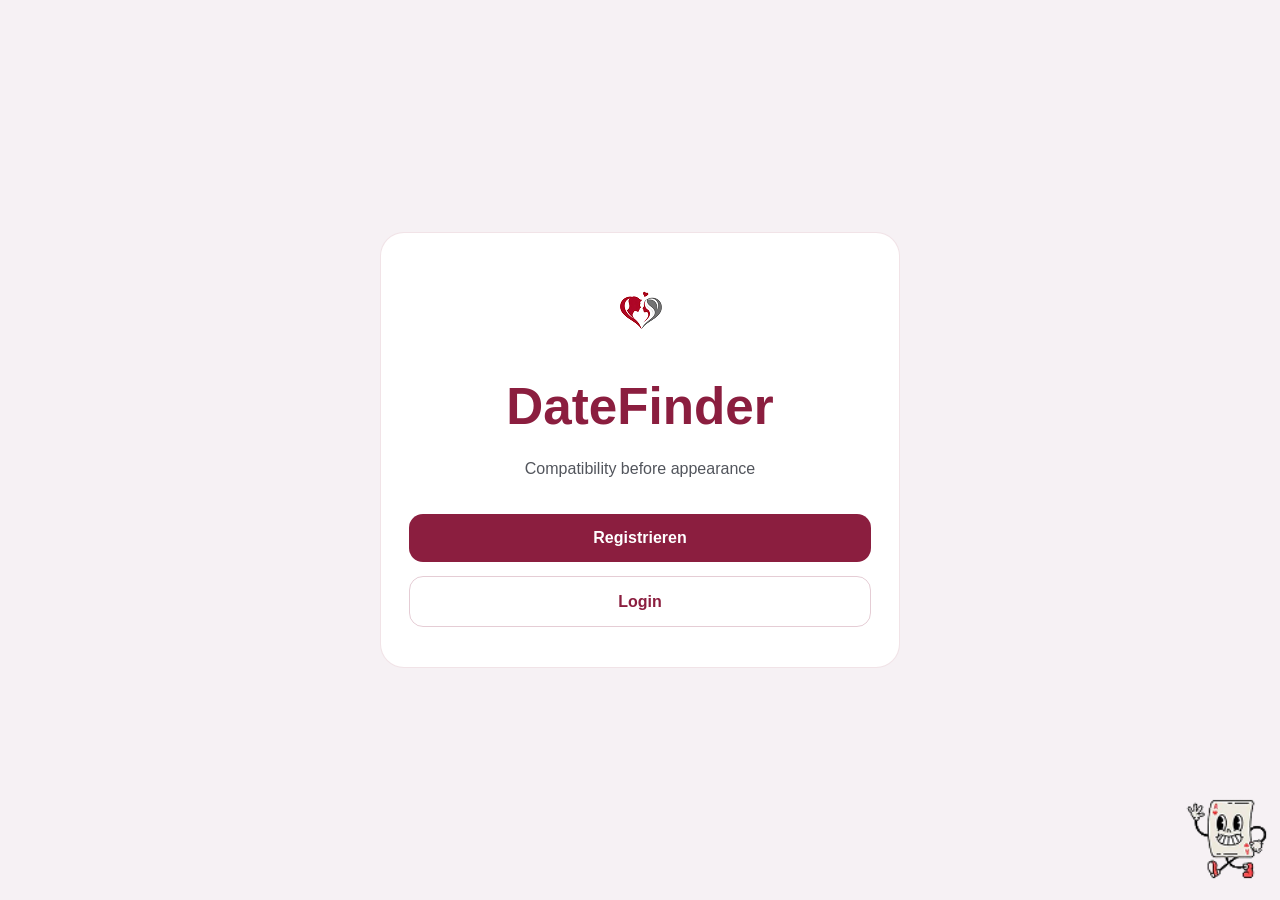
==== project/index.html @ fd30919f "First workload (building  startpage and started designing )" ====
<!DOCTYPE html>
<html lang="en">
<head>
    <meta charset="UTF-8">
    <meta name="viewport" content="width=device-width, initial-scale=1.0">
    <link rel="stylesheet" href="./style.css">
    <script src="./script.js" defer></script> 
    <title>Ace of Dates</title>
</head>
<body>
    <main class="page-shell">
        <section class="hero-card">
            <img id="logo" src="./img/blinder_logo.png" alt="DateFinder Logo">
            <h1>DateFinder</h1>
            <p class="tagline">Compatibility before appearance</p>
            <div class="actions">
                <button class="btn btn-primary">Registrieren</button>
                <button class="btn btn-secondary">Login</button>
            </div>
        </section>

        <img class="mascot" src="./img/maskotchen.png" alt="Maskottchen">
    </main>
</body>
</html>
---- project/style.css ----
:root {
    --primary-color: #8B1E3F;
    --secondary-color: #FCFCFC;
    --text-color: #52555c;
    --background: #f6f1f4;
    --font-family: 'Inter', 'Instrument Serif', 'Jeju Gothic', sans-serif;
}

* {
    box-sizing: border-box;
}

html, body {
    margin: 0;
    min-height: 100%;
}

body {
    font-family: var(--font-family);
    background: var(--background);
    color: var(--text-color);
}

.page-shell {
    min-height: 100vh;
    display: flex;
    align-items: center;
    justify-content: center;
    padding: 2rem;
}

.hero-card {
    width: min(100%, 520px);
    text-align: center;
    padding: 2.5rem 1.75rem;
    border-radius: 24px;
    background: white;
    border: 1px solid rgba(139, 30, 63, 0.12);
}

#logo {
    width: 80px;
    height: auto;
    margin-bottom: 1.25rem;
}

h1 {
    margin: 0;
    font-size: clamp(2.8rem, 4vw, 4rem);
    color: var(--primary-color);
}

.tagline {
    margin: 1.25rem auto 2rem;
    color: var(--text-color);
    font-size: 1rem;
    line-height: 1.6;
    max-width: 32rem;
}

.actions {
    display: grid;
    gap: 0.9rem;
}

.btn {
    width: 100%;
    border: none;
    border-radius: 14px;
    padding: 0.95rem 1.2rem;
    font-size: 1rem;
    font-weight: 700;
    cursor: pointer;
}

.btn-primary {
    background-color: var(--primary-color);
    color: white;
}

.btn-secondary {
    background: transparent;
    color: var(--primary-color);
    border: 1.5px solid rgba(139, 30, 63, 0.22);
}

.mascot {
    position: absolute;
   right: 0.1%;
    bottom: 1%;
    width: 6.5rem;
    max-width: 210px;
    pointer-events: none;
}

@media (max-width: 520px) {
    .hero-card {
        padding: 1.75rem 1.25rem;
    }

    .mascot {
        right: 1rem;
        bottom: 1rem;
        width: 140px;
    }
}
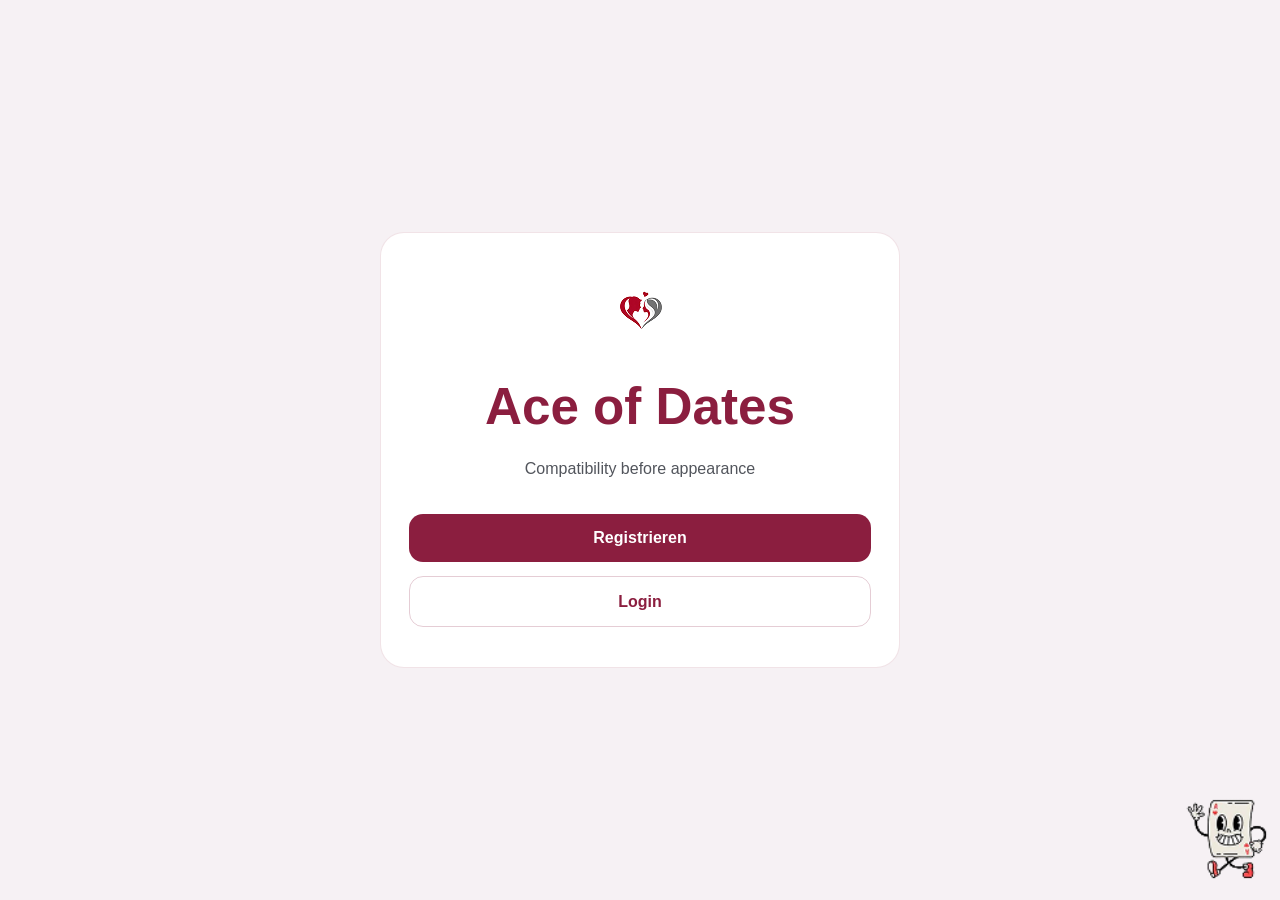
==== commit df208c9b: "info page initialisierung. First design and new styling" ====
--- a/project/index.html
+++ b/project/index.html
@@ -11,11 +11,12 @@
     <main class="page-shell">
         <section class="hero-card">
             <img id="logo" src="./img/blinder_logo.png" alt="DateFinder Logo">
-            <h1>DateFinder</h1>
+            <h1>Ace of Dates</h1>
             <p class="tagline">Compatibility before appearance</p>
             <div class="actions">
-                <button class="btn btn-primary">Registrieren</button>
-                <button class="btn btn-secondary">Login</button>
+                <div class="btn btn-primary">Registrieren</div>
+                <div class="btn btn-secondary">Login</div>
+
             </div>
         </section>
 
--- a/project/style.css
+++ b/project/style.css
@@ -36,6 +36,20 @@
     border-radius: 24px;
     background: white;
     border: 1px solid rgba(139, 30, 63, 0.12);
+    position: relative;
+}
+
+.card-symbols {
+    display: flex;
+    justify-content: center;
+    gap: 1rem;
+    margin-bottom: 1rem;
+}
+
+.card-symbol {
+    font-size: 2rem;
+    color: var(--primary-color);
+    opacity: 0.7;
 }
 
 #logo {
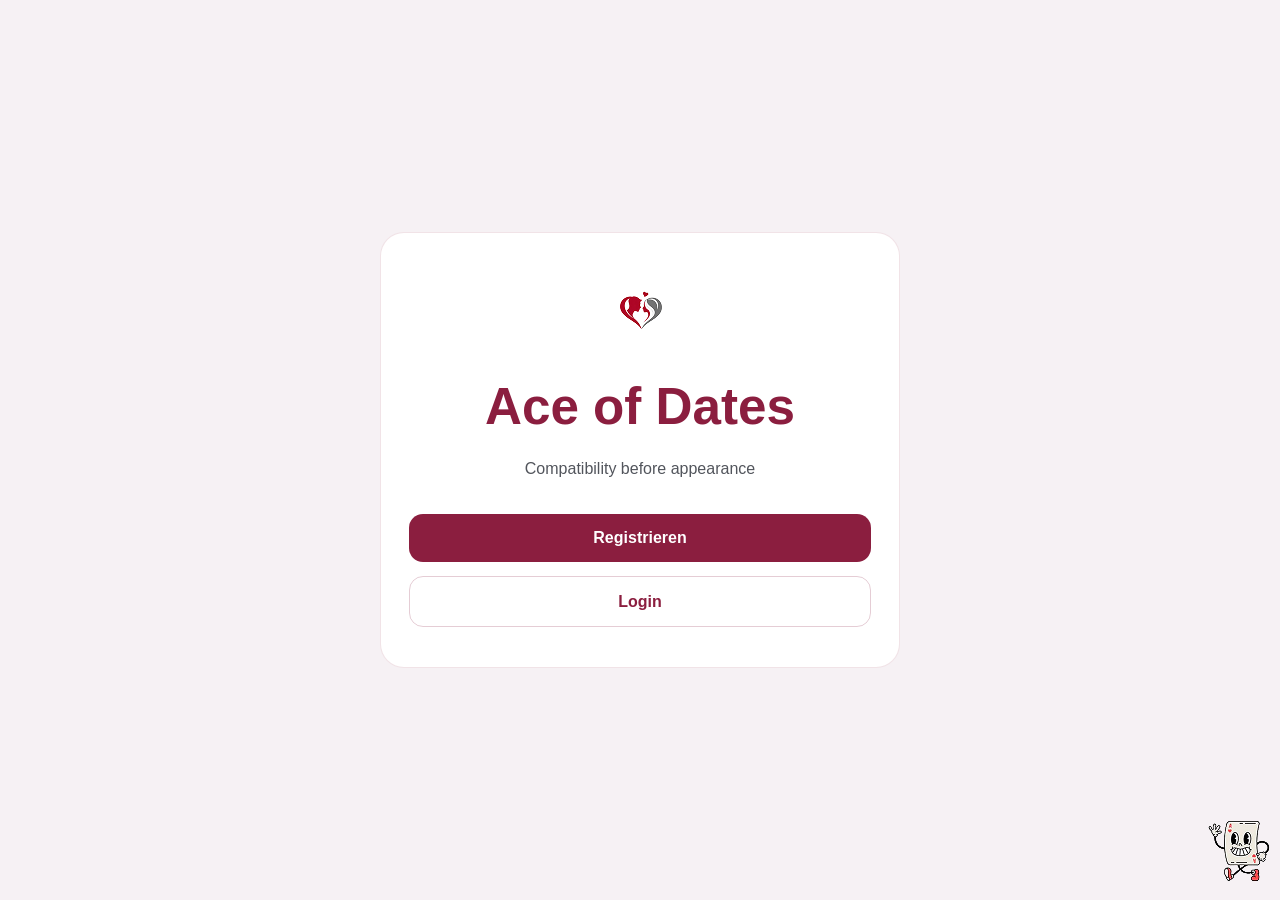
==== commit 04207ef9: "dynamische Content generierung - anfang" ====
--- a/project/index.html
+++ b/project/index.html
@@ -8,19 +8,6 @@
     <title>Ace of Dates</title>
 </head>
 <body>
-    <main class="page-shell">
-        <section class="hero-card">
-            <img id="logo" src="./img/blinder_logo.png" alt="DateFinder Logo">
-            <h1>Ace of Dates</h1>
-            <p class="tagline">Compatibility before appearance</p>
-            <div class="actions">
-                <div class="btn btn-primary">Registrieren</div>
-                <div class="btn btn-secondary">Login</div>
-
-            </div>
-        </section>
-
-        <img class="mascot" src="./img/maskotchen.png" alt="Maskottchen">
-    </main>
+    <main class="page-shell" id="app"></main>
 </body>
 </html>
--- a/project/style.css
+++ b/project/style.css
@@ -102,7 +102,7 @@
     position: absolute;
    right: 0.1%;
     bottom: 1%;
-    width: 6.5rem;
+    width: 5rem;
     max-width: 210px;
     pointer-events: none;
 }
